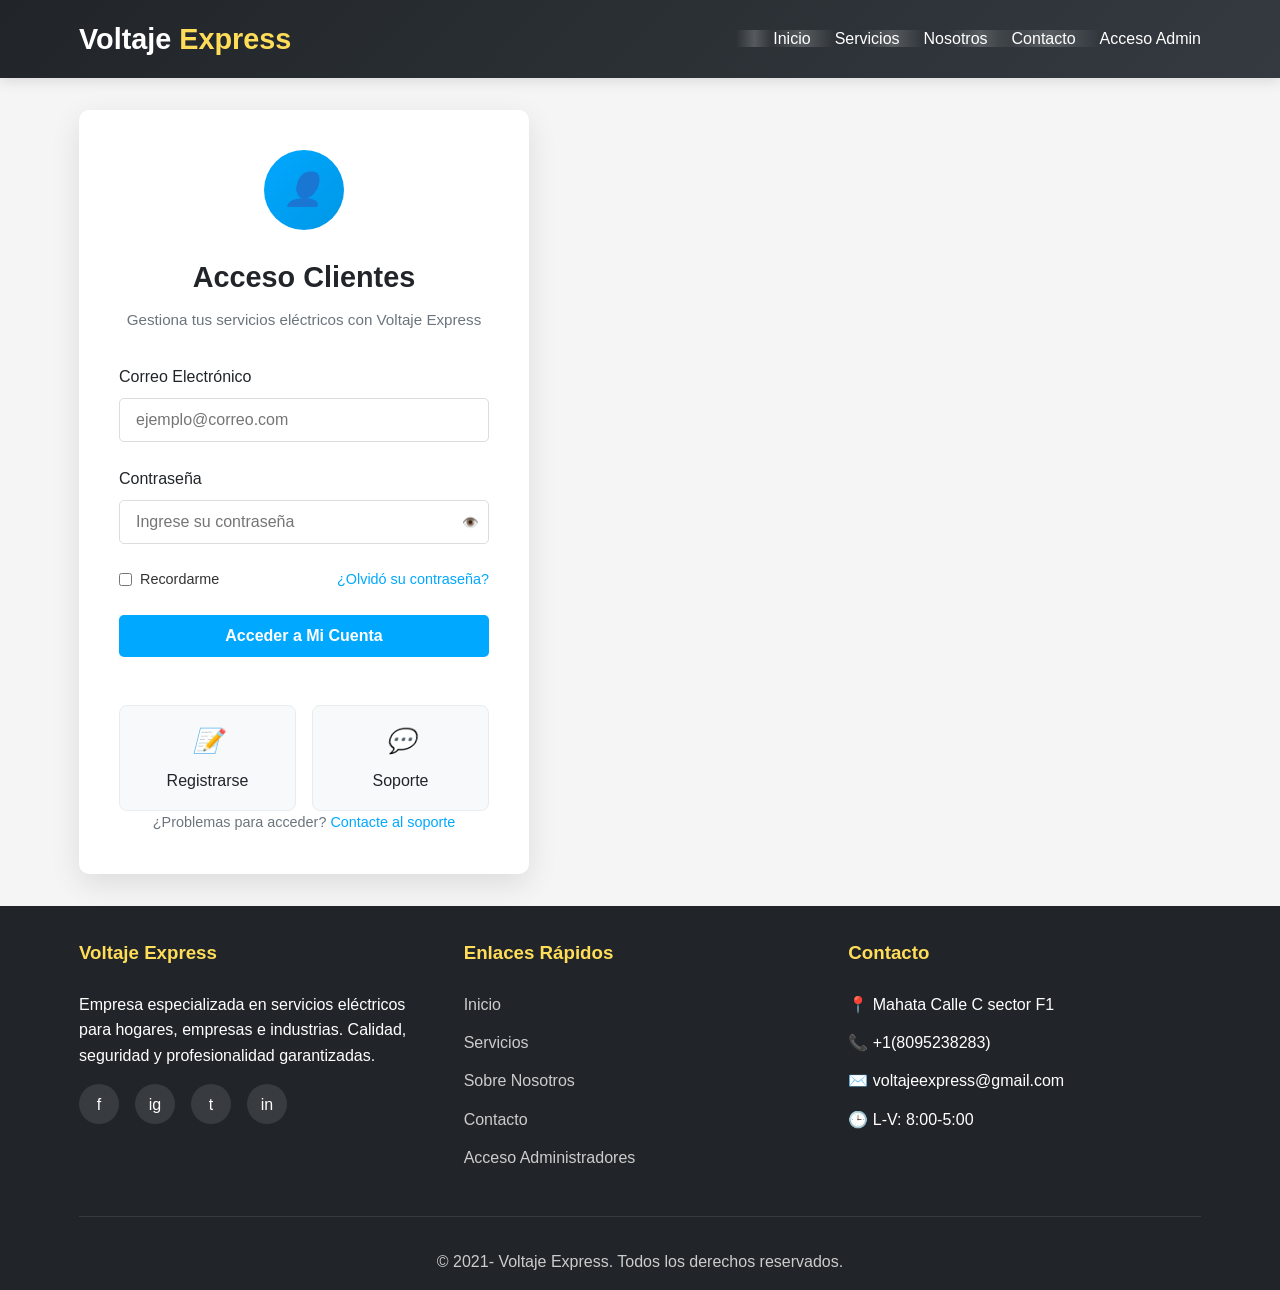
==== Acceso cliente.html @ e4ec3ef7 "start" ====
<!DOCTYPE html>
<html lang="es">

<head>
    <meta charset="UTF-8">
    <meta name="viewport" content="width=device-width, initial-scale=1.0">
    <title>Acceso Clientes - Voltaje Express</title>
    <style>
        /* Estilos base */
        
        * {
            margin: 0;
            padding: 0;
            box-sizing: border-box;
            font-family: 'Segoe UI', Tahoma, Geneva, Verdana, sans-serif;
        }
        
         :root {
            --primary: #0d6efd;
            --secondary: #6c757d;
            --success: #198754;
            --warning: #ffc107;
            --danger: #dc3545;
            --dark: #212529;
            --light: #f8f9fa;
            --electric-blue: #00a8ff;
            --electric-yellow: #ffdd59;
        }
        
        body {
            background-color: #f5f5f5;
            color: #333;
            line-height: 1.6;
            overflow-x: hidden;
            min-height: 100vh;
            display: flex;
            flex-direction: column;
        }
        
        .container {
            width: 90%;
            max-width: 1200px;
            margin: 0 auto;
            padding: 0 15px;
        }
        /* Header */
        
        header {
            background: linear-gradient(135deg, var(--dark), #343a40);
            color: white;
            padding: 1rem 0;
            position: sticky;
            top: 0;
            z-index: 1000;
            box-shadow: 0 4px 12px rgba(0, 0, 0, 0.1);
            transition: all 0.3s ease;
        }
        
        .header-container {
            display: flex;
            justify-content: space-between;
            align-items: center;
        }
        
        .logo h1 {
            font-size: 1.8rem;
            font-weight: 700;
        }
        
        .logo span {
            color: var(--electric-yellow);
        }
        
        nav ul {
            display: flex;
            list-style: none;
            gap: 1.5rem;
        }
        
        nav a {
            color: white;
            text-decoration: none;
            font-weight: 500;
            transition: color 0.3s;
            position: relative;
        }
        
        nav a:hover {
            color: var(--electric-yellow);
        }
        
        nav a::after {
            content: '';
            position: absolute;
            width: 0;
            height: 2px;
            bottom: -5px;
            left: 0;
            background-color: var(--electric-yellow);
            transition: width 0.3s;
        }
        
        nav a:hover::after {
            width: 100%;
        }
        
        .btn-login {
            background-color: var(--electric-blue);
            padding: 0.5rem 1rem;
            border-radius: 4px;
            transition: background-color 0.3s;
        }
        
        .btn-login:hover {
            background-color: #0097e6;
        }
        
        .mobile-menu {
            display: none;
            font-size: 1.5rem;
            cursor: pointer;
            transition: transform 0.3s ease;
        }
        
        .mobile-menu:hover {
            transform: scale(1.1);
        }
        /* Main Content */
        
        .main-content {
            flex: 1;
            display: flex;
            align-items: center;
            justify-content: center;
            padding: 2rem 0;
        }
        /* Login Container */
        
        .login-container {
            background-color: white;
            border-radius: 10px;
            box-shadow: 0 10px 30px rgba(0, 0, 0, 0.1);
            width: 100%;
            max-width: 450px;
            padding: 2.5rem;
            position: relative;
            overflow: hidden;
        }
        
        .login-header {
            text-align: center;
            margin-bottom: 2rem;
        }
        
        .login-header h2 {
            color: var(--dark);
            font-size: 1.8rem;
            margin-bottom: 0.5rem;
        }
        
        .login-header p {
            color: var(--secondary);
            font-size: 0.95rem;
        }
        
        .client-icon {
            display: flex;
            justify-content: center;
            margin-bottom: 1.5rem;
        }
        
        .client-icon i {
            background: linear-gradient(135deg, var(--electric-blue), #0097e6);
            width: 80px;
            height: 80px;
            border-radius: 50%;
            display: flex;
            align-items: center;
            justify-content: center;
            font-size: 2rem;
            color: white;
        }
        
        .form-group {
            margin-bottom: 1.5rem;
        }
        
        .form-group label {
            display: block;
            margin-bottom: 0.5rem;
            color: var(--dark);
            font-weight: 500;
        }
        
        .form-control {
            width: 100%;
            padding: 0.75rem 1rem;
            border: 1px solid #ddd;
            border-radius: 5px;
            font-size: 1rem;
            transition: all 0.3s;
        }
        
        .form-control:focus {
            border-color: var(--electric-blue);
            box-shadow: 0 0 0 3px rgba(0, 168, 255, 0.2);
            outline: none;
        }
        
        .password-container {
            position: relative;
        }
        
        .toggle-password {
            position: absolute;
            right: 10px;
            top: 50%;
            transform: translateY(-50%);
            background: none;
            border: none;
            color: var(--secondary);
            cursor: pointer;
        }
        
        .remember-forgot {
            display: flex;
            justify-content: space-between;
            align-items: center;
            margin-bottom: 1.5rem;
            font-size: 0.9rem;
        }
        
        .remember-me {
            display: flex;
            align-items: center;
            gap: 0.5rem;
        }
        
        .remember-me input {
            accent-color: var(--electric-blue);
        }
        
        .forgot-password {
            color: var(--electric-blue);
            text-decoration: none;
            transition: color 0.3s;
        }
        
        .forgot-password:hover {
            color: #0097e6;
            text-decoration: underline;
        }
        
        .btn-login-form {
            width: 100%;
            background-color: var(--electric-blue);
            color: white;
            border: none;
            padding: 0.75rem;
            border-radius: 5px;
            font-size: 1rem;
            font-weight: 600;
            cursor: pointer;
            transition: all 0.3s;
            margin-bottom: 1.5rem;
        }
        
        .btn-login-form:hover {
            background-color: #0097e6;
            transform: translateY(-2px);
            box-shadow: 0 5px 15px rgba(0, 0, 0, 0.1);
        }
        
        .btn-login-form:active {
            transform: translateY(0);
        }
        
        .login-footer {
            text-align: center;
            color: var(--secondary);
            font-size: 0.9rem;
        }
        
        .login-footer a {
            color: var(--electric-blue);
            text-decoration: none;
            transition: color 0.3s;
        }
        
        .login-footer a:hover {
            color: #0097e6;
            text-decoration: underline;
        }
        /* Opciones adicionales para clientes */
        
        .client-options {
            display: grid;
            grid-template-columns: 1fr 1fr;
            gap: 1rem;
            margin-top: 1.5rem;
        }
        
        .client-option {
            background-color: var(--light);
            border-radius: 8px;
            padding: 1rem;
            text-align: center;
            transition: all 0.3s;
            cursor: pointer;
            border: 1px solid #e9ecef;
        }
        
        .client-option:hover {
            background-color: #e9ecef;
            transform: translateY(-3px);
            box-shadow: 0 5px 15px rgba(0, 0, 0, 0.05);
        }
        
        .client-option i {
            font-size: 1.5rem;
            margin-bottom: 0.5rem;
            display: block;
        }
        
        .client-option span {
            font-weight: 500;
            color: var(--dark);
        }
        /* Alertas */
        
        .alert {
            padding: 0.75rem 1rem;
            border-radius: 5px;
            margin-bottom: 1.5rem;
            display: none;
        }
        
        .alert-error {
            background-color: rgba(220, 53, 69, 0.1);
            border: 1px solid rgba(220, 53, 69, 0.2);
            color: var(--danger);
        }
        
        .alert-success {
            background-color: rgba(25, 135, 84, 0.1);
            border: 1px solid rgba(25, 135, 84, 0.2);
            color: var(--success);
        }
        /* Footer */
        
        footer {
            background-color: var(--dark);
            color: white;
            padding: 2rem 0 1rem;
            margin-top: auto;
        }
        
        .footer-content {
            display: grid;
            grid-template-columns: repeat(auto-fit, minmax(250px, 1fr));
            gap: 2rem;
            margin-bottom: 2rem;
        }
        
        .footer-column h3 {
            margin-bottom: 1.5rem;
            color: var(--electric-yellow);
        }
        
        .footer-links {
            list-style: none;
        }
        
        .footer-links li {
            margin-bottom: 0.8rem;
        }
        
        .footer-links a {
            color: #ccc;
            text-decoration: none;
            transition: color 0.3s;
        }
        
        .footer-links a:hover {
            color: white;
        }
        
        .social-links {
            display: flex;
            gap: 1rem;
            margin-top: 1rem;
        }
        
        .social-links a {
            display: inline-flex;
            align-items: center;
            justify-content: center;
            width: 40px;
            height: 40px;
            background-color: rgba(255, 255, 255, 0.1);
            border-radius: 50%;
            color: white;
            text-decoration: none;
            transition: all 0.3s;
        }
        
        .social-links a:hover {
            background-color: var(--electric-blue);
            transform: translateY(-3px);
        }
        
        .copyright {
            text-align: center;
            padding-top: 2rem;
            border-top: 1px solid rgba(255, 255, 255, 0.1);
            color: #ccc;
        }
        /* Animaciones */
        
        @keyframes fadeInUp {
            to {
                opacity: 1;
                transform: translateY(0);
            }
        }
        
        @keyframes shake {
            0%,
            100% {
                transform: translateX(0);
            }
            10%,
            30%,
            50%,
            70%,
            90% {
                transform: translateX(-5px);
            }
            20%,
            40%,
            60%,
            80% {
                transform: translateX(5px);
            }
        }
        /* Media Queries */
        
        @media (max-width: 768px) {
            .mobile-menu {
                display: block;
            }
            nav ul {
                display: none;
                flex-direction: column;
                position: absolute;
                top: 100%;
                left: 0;
                width: 100%;
                background-color: var(--dark);
                padding: 1rem;
                box-shadow: 0 5px 10px rgba(0, 0, 0, 0.1);
                max-height: 0;
                overflow: hidden;
                transition: max-height 0.3s ease;
            }
            nav ul.active {
                display: flex;
                max-height: 300px;
            }
            .login-container {
                padding: 2rem 1.5rem;
            }
            .client-options {
                grid-template-columns: 1fr;
            }
        }
        /* Efectos especiales */
        
        .electric-effect {
            position: relative;
            overflow: hidden;
        }
        
        .electric-effect::before {
            content: '';
            position: absolute;
            top: 0;
            left: -100%;
            width: 100%;
            height: 100%;
            background: linear-gradient(90deg, transparent, rgba(255, 255, 255, 0.2), transparent);
            transition: left 0.5s;
        }
        
        .electric-effect:hover::before {
            left: 100%;
        }
    </style>
</head>

<body>
    <!-- Header -->
    <header>
        <div class="container header-container">
            <div class="logo">
                <h1>Voltaje <span>Express</span></h1>
            </div>
            <nav>
                <div class="mobile-menu">☰</div>
                <ul>
                    <li><a href="Inicio.html" class="electric-effect">Inicio</a></li>
                    <li><a href="servicios.html" class="electric-effect">Servicios</a></li>
                    <li><a href="Nosotros.html" class="electric-effect">Nosotros</a></li>
                    <li><a href="Contactos.html" class="electric-effect">Contacto</a></li>
                    <li><a href="Login.html" class="electric-effect">Acceso Admin</a></li>
                </ul>
            </nav>
        </div>
    </header>

    <!-- Main Content -->
    <main class="main-content">
        <div class="container">
            <div class="login-container">
                <div class="login-header">
                    <div class="client-icon">
                        <i>👤</i>
                    </div>
                    <h2>Acceso Clientes</h2>
                    <p>Gestiona tus servicios eléctricos con Voltaje Express</p>
                </div>

                <div class="alert alert-error" id="errorAlert">
                    Credenciales incorrectas. Por favor, inténtelo de nuevo.
                </div>

                <form id="loginForm">
                    <div class="form-group">
                        <label for="email">Correo Electrónico</label>
                        <input type="email" id="email" class="form-control" placeholder="ejemplo@correo.com" required>
                    </div>

                    <div class="form-group">
                        <label for="password">Contraseña</label>
                        <div class="password-container">
                            <input type="password" id="password" class="form-control" placeholder="Ingrese su contraseña" required>
                            <button type="button" class="toggle-password" id="togglePassword">👁️</button>
                        </div>
                    </div>

                    <div class="remember-forgot">
                        <div class="remember-me">
                            <input type="checkbox" id="remember">
                            <label for="remember">Recordarme</label>
                        </div>
                        <a href="#" class="forgot-password">¿Olvidó su contraseña?</a>
                    </div>

                    <button type="submit" class="btn-login-form">Acceder a Mi Cuenta</button>
                </form>

                <div class="client-options">
                    <div class="client-option" onclick="window.location.href='registro.html'">
                        <i>📝</i>
                        <span>Registrarse</span>
                    </div>
                    <div class="client-option" onclick="window.location.href='soporte.html'">
                        <i>💬</i>
                        <span>Soporte</span>
                    </div>
                </div>

                <div class="login-footer">
                    <p>¿Problemas para acceder? <a href="Contactos.html">Contacte al soporte</a></p>
                </div>
            </div>
        </div>
    </main>

    <!-- Footer -->
    <footer>
        <div class="container">
            <div class="footer-content">
                <div class="footer-column">
                    <h3>Voltaje Express</h3>
                    <p>Empresa especializada en servicios eléctricos para hogares, empresas e industrias. Calidad, seguridad y profesionalidad garantizadas.</p>
                    <div class="social-links">
                        <a href="#" aria-label="Facebook">f</a>
                        <a href="#" aria-label="Instagram">ig</a>
                        <a href="#" aria-label="Twitter">t</a>
                        <a href="#" aria-label="LinkedIn">in</a>
                    </div>
                </div>
                <div class="footer-column">
                    <h3>Enlaces Rápidos</h3>
                    <ul class="footer-links">
                        <li><a href="Inicio.html">Inicio</a></li>
                        <li><a href="servicios.html">Servicios</a></li>
                        <li><a href="Nosotros.html">Sobre Nosotros</a></li>
                        <li><a href="Contactos.html">Contacto</a></li>
                        <li><a href="Login.html">Acceso Administradores</a></li>
                    </ul>
                </div>
                <div class="footer-column">
                    <h3>Contacto</h3>
                    <ul class="footer-links">
                        <li>📍 Mahata Calle C sector F1</li>
                        <li>📞 +1(8095238283)</li>
                        <li>✉️ voltajeexpress@gmail.com</li>
                        <li>🕒 L-V: 8:00-5:00</li>
                    </ul>
                </div>
            </div>
            <div class="copyright">
                <p>&copy; 2021- Voltaje Express. Todos los derechos reservados.</p>
            </div>
        </div>
    </footer>

    <script>
        // Elementos del DOM
        const loginForm = document.getElementById('loginForm');
        const errorAlert = document.getElementById('errorAlert');
        const togglePassword = document.getElementById('togglePassword');
        const passwordInput = document.getElementById('password');
        const mobileMenu = document.querySelector('.mobile-menu');
        const navUl = document.querySelector('nav ul');

        // Toggle para mostrar/ocultar contraseña
        togglePassword.addEventListener('click', function() {
            const type = passwordInput.getAttribute('type') === 'password' ? 'text' : 'password';
            passwordInput.setAttribute('type', type);
            this.textContent = type === 'password' ? '👁️' : '🔒';
        });

        // Manejo del formulario de login
        loginForm.addEventListener('submit', function(e) {
            e.preventDefault();

            const email = document.getElementById('email').value;
            const password = document.getElementById('password').value;

            // Simulación de validación (en un caso real, esto se haría en el servidor)
            if (email === 'cliente@voltajeexpress.com' && password === 'cliente123') {
                // Login exitoso
                errorAlert.style.display = 'none';
                errorAlert.className = 'alert alert-success';
                errorAlert.textContent = '¡Inicio de sesión exitoso! Redirigiendo a su panel...';
                errorAlert.style.display = 'block';

                // Simulación de redirección
                setTimeout(() => {
                    window.location.href = 'panel-cliente.html';
                }, 1500);
            } else {
                // Login fallido
                errorAlert.className = 'alert alert-error';
                errorAlert.textContent = 'Credenciales incorrectas. Por favor, inténtelo de nuevo.';
                errorAlert.style.display = 'block';

                // Efecto de sacudida
                loginForm.style.animation = 'shake 0.5s';
                setTimeout(() => {
                    loginForm.style.animation = '';
                }, 500);
            }
        });

        // Menú móvil
        mobileMenu.addEventListener('click', (e) => {
            e.stopPropagation();
            navUl.classList.toggle('active');
            mobileMenu.textContent = navUl.classList.contains('active') ? '✕' : '☰';
        });

        // Cerrar menú al hacer clic fuera de él
        document.addEventListener('click', (e) => {
            if (window.innerWidth <= 768 &&
                !navUl.contains(e.target) &&
                !mobileMenu.contains(e.target) &&
                navUl.classList.contains('active')) {
                navUl.classList.remove('active');
                mobileMenu.textContent = '☰';
            }
        });

        // Manejar redimensionamiento de ventana
        window.addEventListener('resize', () => {
            if (window.innerWidth > 768 && navUl.classList.contains('active')) {
                navUl.classList.remove('active');
                mobileMenu.textContent = '☰';
            }
        });

        // Efecto de carga inicial
        window.addEventListener('DOMContentLoaded', () => {
            document.querySelector('.login-container').style.opacity = '0';
            document.querySelector('.login-container').style.transform = 'translateY(20px)';

            setTimeout(() => {
                document.querySelector('.login-container').style.transition = 'all 0.5s ease';
                document.querySelector('.login-container').style.opacity = '1';
                document.querySelector('.login-container').style.transform = 'translateY(0)';
            }, 300);
        });

        // Función para recuperar contraseña
        document.querySelector('.forgot-password').addEventListener('click', function(e) {
            e.preventDefault();
            const email = document.getElementById('email').value;

            if (email) {
                errorAlert.className = 'alert alert-success';
                errorAlert.textContent = `Se ha enviado un enlace de recuperación a: ${email}`;
                errorAlert.style.display = 'block';
            } else {
                errorAlert.className = 'alert alert-error';
                errorAlert.textContent = 'Por favor, ingrese su correo electrónico primero';
                errorAlert.style.display = 'block';
            }
        });
    </script>
</body>

</html>
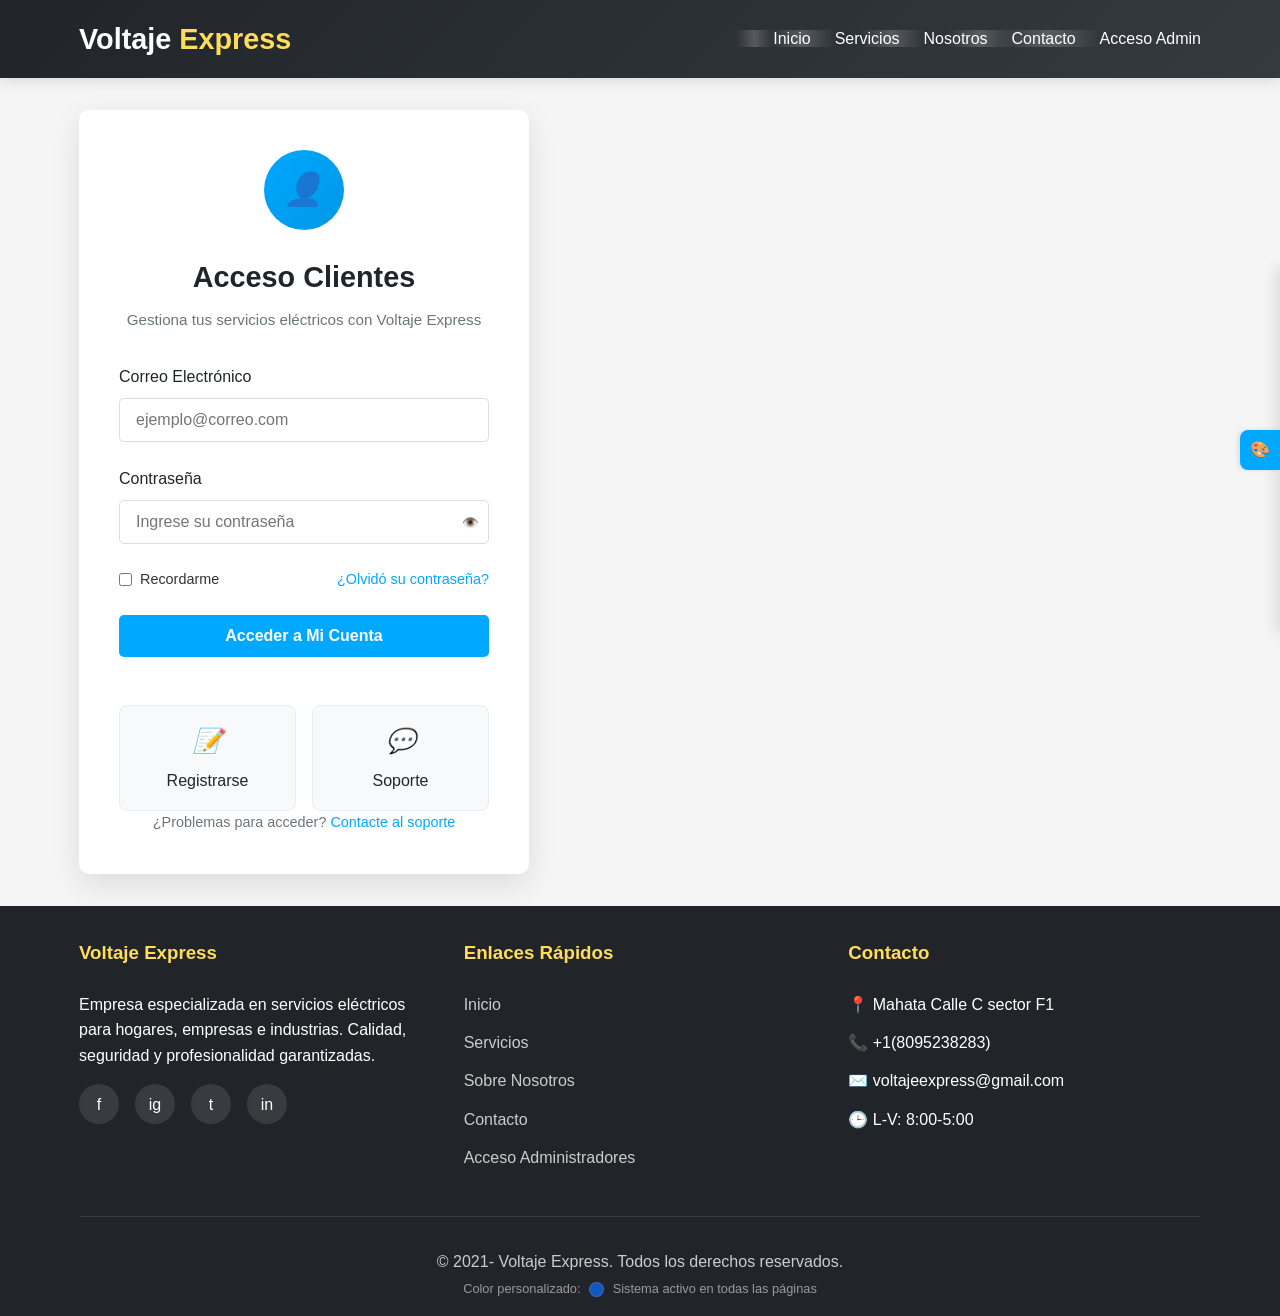
==== commit ffa76986: "Laura se fue" ====
--- a/Acceso cliente.html
+++ b/Acceso cliente.html
@@ -443,6 +443,141 @@
                 transform: translateX(5px);
             }
         }
+
+        /* =============================================
+           PANEL DE PERSONALIZACIÓN (AGREGADO)
+           ============================================= */
+        .customization-panel {
+            position: fixed;
+            top: 50%;
+            right: -300px;
+            transform: translateY(-50%);
+            width: 300px;
+            background: white;
+            box-shadow: -5px 0 15px rgba(0, 0, 0, 0.1);
+            padding: 1.5rem;
+            border-radius: 8px 0 0 8px;
+            transition: right 0.3s;
+            z-index: 2000;
+        }
+        
+        .customization-panel.active {
+            right: 0;
+        }
+        
+        .panel-toggle {
+            position: absolute;
+            left: -40px;
+            top: 50%;
+            transform: translateY(-50%);
+            background: var(--electric-blue);
+            color: white;
+            width: 40px;
+            height: 40px;
+            display: flex;
+            align-items: center;
+            justify-content: center;
+            border-radius: 8px 0 0 8px;
+            cursor: pointer;
+            box-shadow: -2px 0 5px rgba(0, 0, 0, 0.1);
+            transition: all 0.3s;
+        }
+        
+        .panel-toggle:hover {
+            background: #0097e6;
+        }
+        
+        .color-options {
+            display: flex;
+            gap: 0.5rem;
+            margin-bottom: 1rem;
+            flex-wrap: wrap;
+        }
+        
+        .color-option {
+            width: 30px;
+            height: 30px;
+            border-radius: 50%;
+            cursor: pointer;
+            border: 2px solid transparent;
+            transition: transform 0.3s;
+        }
+        
+        .color-option:hover {
+            transform: scale(1.1);
+        }
+        
+        .color-option.active {
+            border-color: var(--dark);
+        }
+
+        .customization-panel h3 {
+            color: var(--dark);
+            margin-bottom: 1rem;
+        }
+
+        .customization-panel p {
+            margin-bottom: 1rem;
+            color: var(--secondary);
+        }
+
+        .customization-btn {
+            display: block;
+            width: 100%;
+            padding: 0.8rem;
+            margin-bottom: 0.5rem;
+            background: var(--electric-blue);
+            color: white;
+            border: none;
+            border-radius: 6px;
+            cursor: pointer;
+            font-weight: 500;
+            transition: background 0.3s;
+        }
+
+        .customization-btn:hover {
+            background: #0097e6;
+        }
+
+        .customization-btn.secondary {
+            background: var(--secondary);
+        }
+
+        .customization-btn.secondary:hover {
+            background: #5a6268;
+        }
+
+        /* Mensaje de personalización */
+        .color-message {
+            position: fixed;
+            bottom: 20px;
+            left: 50%;
+            transform: translateX(-50%);
+            background: var(--primary);
+            color: white;
+            padding: 1rem 1.5rem;
+            border-radius: 6px;
+            box-shadow: 0 5px 15px rgba(0, 0, 0, 0.2);
+            z-index: 3000;
+            opacity: 0;
+            transition: opacity 0.3s;
+        }
+
+        .color-message.show {
+            opacity: 1;
+        }
+
+        /* Indicador de color en el footer */
+        .color-indicator {
+            width: 15px;
+            height: 15px;
+            display: inline-block;
+            border-radius: 50%;
+            margin: 0 5px;
+            vertical-align: middle;
+            border: 1px solid rgba(255, 255, 255, 0.2);
+        }
+        
         /* Media Queries */
         
         @media (max-width: 768px) {
@@ -473,6 +608,9 @@
             .client-options {
                 grid-template-columns: 1fr;
             }
+            .customization-panel {
+                width: 280px;
+            }
         }
         /* Efectos especiales */
         
@@ -508,7 +646,7 @@
             <nav>
                 <div class="mobile-menu">☰</div>
                 <ul>
-                    <li><a href="Inicio.html" class="electric-effect">Inicio</a></li>
+                    <li><a href="index.html" class="electric-effect">Inicio</a></li>
                     <li><a href="servicios.html" class="electric-effect">Servicios</a></li>
                     <li><a href="Nosotros.html" class="electric-effect">Nosotros</a></li>
                     <li><a href="Contactos.html" class="electric-effect">Contacto</a></li>
@@ -594,7 +732,7 @@
                 <div class="footer-column">
                     <h3>Enlaces Rápidos</h3>
                     <ul class="footer-links">
-                        <li><a href="Inicio.html">Inicio</a></li>
+                        <li><a href="index.html">Inicio</a></li>
                         <li><a href="servicios.html">Servicios</a></li>
                         <li><a href="Nosotros.html">Sobre Nosotros</a></li>
                         <li><a href="Contactos.html">Contacto</a></li>
@@ -613,12 +751,164 @@
             </div>
             <div class="copyright">
                 <p>&copy; 2021- Voltaje Express. Todos los derechos reservados.</p>
+                <p style="font-size: 0.8rem; margin-top: 5px; opacity: 0.7;">
+                    Color personalizado: <span class="color-indicator" id="currentColorIndicator"></span> 
+                    Sistema activo en todas las páginas
+                </p>
             </div>
         </div>
     </footer>
 
+    <!-- Panel de personalización (AGREGADO) -->
+    <div class="customization-panel" id="customizationPanel">
+        <div class="panel-toggle" id="panelToggle">🎨</div>
+        <h3>Personalizar Colores</h3>
+        <p>Cambia el color principal del sitio. Esta configuración se aplicará a todas las páginas.</p>
+        <div class="color-options">
+            <div class="color-option active" style="background-color: #0d6efd;" data-color="#0d6efd"></div>
+            <div class="color-option" style="background-color: #198754;" data-color="#198754"></div>
+            <div class="color-option" style="background-color: #dc3545;" data-color="#dc3545"></div>
+            <div class="color-option" style="background-color: #6f42c1;" data-color="#6f42c1"></div>
+            <div class="color-option" style="background-color: #fd7e14;" data-color="#fd7e14"></div>
+            <div class="color-option" style="background-color: #20c997;" data-color="#20c997"></div>
+            <div class="color-option" style="background-color: #e83e8c;" data-color="#e83e8c"></div>
+            <div class="color-option" style="background-color: #17a2b8;" data-color="#17a2b8"></div>
+        </div>
+        <button class="customization-btn" id="saveColorBtn">💾 Guardar para todas las páginas</button>
+        <button class="customization-btn secondary" id="resetColorsBtn">🔄 Restablecer colores</button>
+    </div>
+
+    <!-- Mensaje de confirmación -->
+    <div class="color-message" id="colorMessage"></div>
+
     <script>
+        // =============================================
+        // SISTEMA DE PERSONALIZACIÓN DE COLORES
+        // =============================================
+
         // Elementos del DOM
+        const panelToggle = document.getElementById('panelToggle');
+        const customizationPanel = document.getElementById('customizationPanel');
+        const colorOptions = document.querySelectorAll('.color-option');
+        const saveColorBtn = document.getElementById('saveColorBtn');
+        const resetColorsBtn = document.getElementById('resetColorsBtn');
+        const colorMessage = document.getElementById('colorMessage');
+        const currentColorIndicator = document.getElementById('currentColorIndicator');
+
+        // Configurar el panel de personalización
+        function setupCustomizationPanel() {
+            // Toggle del panel
+            panelToggle.addEventListener('click', () => {
+                customizationPanel.classList.toggle('active');
+            });
+
+            // Selección de colores
+            colorOptions.forEach(option => {
+                option.addEventListener('click', () => {
+                    const color = option.getAttribute('data-color');
+                    
+                    // Remover activo de todos
+                    colorOptions.forEach(opt => opt.classList.remove('active'));
+                    
+                    // Agregar activo al seleccionado
+                    option.classList.add('active');
+                    
+                    // Aplicar color temporalmente
+                    applyColor(color);
+                });
+            });
+
+            // Guardar color para todas las páginas
+            saveColorBtn.addEventListener('click', () => {
+                const activeOption = document.querySelector('.color-option.active');
+                if (activeOption) {
+                    const selectedColor = activeOption.getAttribute('data-color');
+                    saveColorToAllPages(selectedColor);
+                }
+            });
+
+            // Restablecer colores
+            resetColorsBtn.addEventListener('click', resetColors);
+
+            // Cargar color guardado
+            loadSavedColor();
+
+            // Actualizar indicador de color
+            updateColorIndicator();
+        }
+
+        // Función para aplicar color
+        function applyColor(color) {
+            document.documentElement.style.setProperty('--primary', color);
+            document.documentElement.style.setProperty('--electric-blue', color);
+            
+            // Actualizar botones activos
+            colorOptions.forEach(option => {
+                option.classList.remove('active');
+                if (option.getAttribute('data-color') === color) {
+                    option.classList.add('active');
+                }
+            });
+        }
+
+        // Función para guardar color en localStorage
+        function saveColorToAllPages(color) {
+            // Guardar el color en localStorage
+            localStorage.setItem('voltagePrimaryColor', color);
+            
+            // Aplicar el color inmediatamente
+            applyColor(color);
+            
+            // Actualizar indicador
+            updateColorIndicator();
+            
+            // Mostrar mensaje de confirmación
+            showColorMessage('¡Color guardado para todas las páginas!');
+            
+            // Cerrar el panel después de guardar
+            setTimeout(() => {
+                customizationPanel.classList.remove('active');
+            }, 1000);
+        }
+
+        // Función para restablecer colores
+        function resetColors() {
+            const defaultColor = '#0d6efd';
+            localStorage.removeItem('voltagePrimaryColor');
+            applyColor(defaultColor);
+            updateColorIndicator();
+            showColorMessage('Colores restablecidos a los valores predeterminados');
+        }
+
+        // Función para mostrar mensaje
+        function showColorMessage(message) {
+            colorMessage.textContent = message;
+            colorMessage.classList.add('show');
+            
+            // Remover después de 3 segundos
+            setTimeout(() => {
+                colorMessage.classList.remove('show');
+            }, 3000);
+        }
+
+        // Cargar color guardado al iniciar
+        function loadSavedColor() {
+            const savedColor = localStorage.getItem('voltagePrimaryColor');
+            if (savedColor) {
+                applyColor(savedColor);
+            }
+        }
+
+        // Actualizar indicador de color en el footer
+        function updateColorIndicator() {
+            const currentColor = getComputedStyle(document.documentElement).getPropertyValue('--primary').trim();
+            currentColorIndicator.style.backgroundColor = currentColor;
+        }
+
+        // =============================================
+        // CÓDIGO EXISTENTE DE LA PÁGINA DE ACCESO CLIENTES
+        // =============================================
+
         const loginForm = document.getElementById('loginForm');
         const errorAlert = document.getElementById('errorAlert');
         const togglePassword = document.getElementById('togglePassword');
@@ -694,6 +984,10 @@
 
         // Efecto de carga inicial
         window.addEventListener('DOMContentLoaded', () => {
+            // Configurar panel de personalización
+            setupCustomizationPanel();
+            
+            // Efecto de aparición del login
             document.querySelector('.login-container').style.opacity = '0';
             document.querySelector('.login-container').style.transform = 'translateY(20px)';
 
@@ -719,6 +1013,14 @@
                 errorAlert.style.display = 'block';
             }
         });
+
+        // Navegación para opciones de cliente
+        document.querySelectorAll('.client-option').forEach(option => {
+            option.addEventListener('click', function() {
+                const optionText = this.querySelector('span').textContent;
+                showColorMessage(`Redirigiendo a: ${optionText}`);
+            });
+        });
     </script>
 </body>
 
